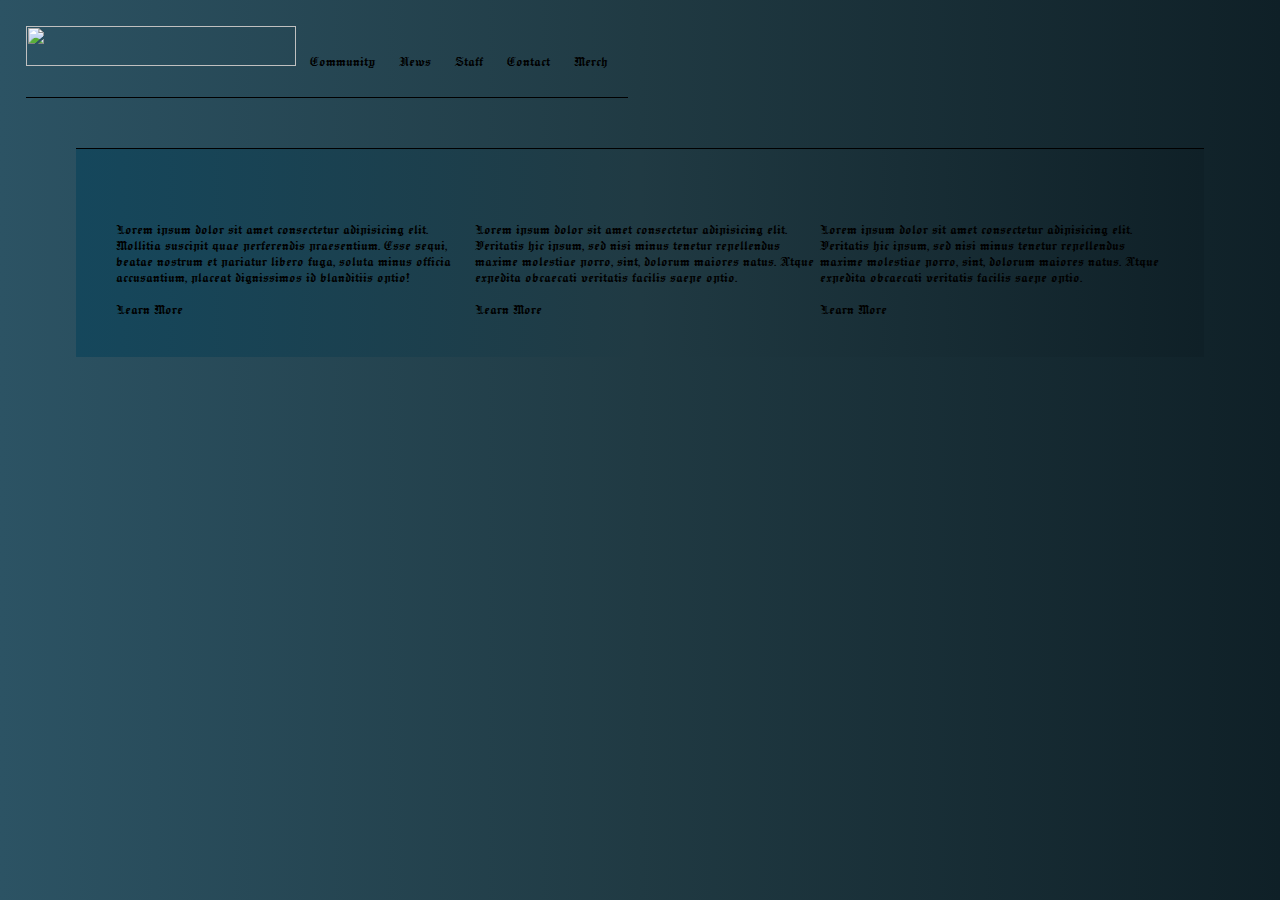
==== news.html @ d1d23c19 "Ceci est le rendu du projet fansite2." ====
<!DOCTYPE html>
<html lang="en">
<head>
    <meta charset="UTF-8">
    <link rel="stylesheet" href="news.css">
    <link rel="preconnect" href="https://fonts.googleapis.com">
    <link rel="preconnect" href="https://fonts.gstatic.com" crossorigin>
    <link href="https://fonts.googleapis.com/css2?family=Jacquard+24&display=swap" rel="stylesheet">
    <meta name="viewport" content="width=device-width, initial-scale=1.0">
    <title>News</title>
</head>
    <body>
        <header>
            <nav>
                <div class="List">
                    <img src="./images/logo.webp" alt="">
                    <a href="index.html">Community</a>
                    <a href="#">News</a>
                    <a href="#">Staff</a>
                    <a href="#">Contact</a>
                    <a href="#">Merch</a>
                </div>
            </nav>
        </header>
            <main>
                <section class="article">
                    <div class="profil">
                        <a class="submit" href="#"><img src="./images/dracula.webp" alt=""></a>
                        <p>Lorem ipsum dolor sit amet consectetur adipisicing elit. 
                            Mollitia suscipit quae perferendis praesentium. 
                            Esse sequi, beatae nostrum et pariatur libero fuga, soluta minus officia accusantium, placeat dignissimos id blanditiis optio!</p>
                        <a href="#">Learn More</a>
                    </div>
                    <div class="profil2">
                        <a class="submit2" href="#"><img src="./images/update.webp" alt=""></a>
                        <p>Lorem ipsum dolor sit amet consectetur adipisicing elit.
                            Veritatis hic ipsum, sed nisi minus tenetur repellendus maxime molestiae porro, sint, 
                            dolorum maiores natus. Atque expedita obcaecati veritatis facilis saepe optio.</p>
                        <a href="#">Learn More</a>
                    </div>
                    <div class="profil3">
                        <a  class="submit3" href="#"><img src="./images/castlevania.webp" alt=""></a>
                        <p>Lorem ipsum dolor sit amet consectetur adipisicing elit.
                            Veritatis hic ipsum, sed nisi minus tenetur repellendus maxime molestiae porro, sint, 
                            dolorum maiores natus. Atque expedita obcaecati veritatis facilis saepe optio.</p>
                            <a href="#">Learn More</a>
                    </div>
                </section>
            </main>
        <footer>
            <section class="Pied">
                <img src="./images/logo2-plateforme.png" alt="">
            </section>
        </footer>
    </body>
</html>
---- news.css ----
*{
    font-family: "Jacquard 24", system-ui;
    font-weight: 400;
    font-style: normal;  
}

body{
    padding: 2vw;
    margin: 0;
    background: #0F2027;  /* fallback for old browsers */
    background: -webkit-linear-gradient(to right, #2C5364, #203A43, #0F2027);  /* Chrome 10-25, Safari 5.1-6 */
    background: linear-gradient(to right, #2C5364, #203A43, #0F2027); /* W3C, IE 10+/ Edge, Firefox 16+, Chrome 26+, Opera 12+, Safari 7+ */
}

nav{
    display: flex;
    flex-direction: row;
    /* flex-wrap: wrap; */
    /* background-size: 50%; */
    height: 8vh;
}

.List{
    display: inline-block;
    align-items: center;
    border-bottom: 1px solid black;
}

.List img{
    width: 30vh;
    margin-right: 10px;
    height: auto;
    height: 40px;
    margin-bottom: -10px;
}

.List a:hover{
    color: brown;
}

a{
    text-decoration: none;
    color: black;
    margin-right: 20px;
    /* width: 30px; */
    /* border-left: 1px solid black;
    border-right: 1px solid black; */
}

footer{
    display: flex;
    flex-direction: row;
    justify-content: center;
    align-items: center;
 }
 
 footer img{
    height: 10vh;
    padding-top: 20px;
    border-radius: 10px;
    margin-right: 120px;
    border-top: 1px solid black;
 }
 
 .annexe{
    flex-direction: row;
 }
 
 .coordinate{
    flex-direction: row;
 }

 main{
    padding: 30px;
 }

.article{
    display: flex;
    padding: 40px;
    margin: 20px;
    border-top: 1px solid black;
    background: #0F2027;  /* fallback for old browsers */
    background: -webkit-linear-gradient(to right, #205e78, #203A43, #0F2027);  /* Chrome 10-25, Safari 5.1-6 */
    background: linear-gradient(to right, #15475c, #203A43, #0F2027); /* W3C, IE 10+/ Edge, Firefox 16+, Chrome 26+, Opera 12+, Safari 7+ */
    scrollbar-width: 20%;
    scroll-behavior: auto;
}


submit {
    background-color: #0F2027;
    border: 3px solid #0F2027;
    border-radius: 30px;
}
submit2 a{
    background-color: #0F2027;
    border: 3px solid #0F2027;
    border-radius: 30px;
}
submit3 a{
    background-color: #0F2027;
    border: 3px solid #0F2027;
    border-radius: 30px;
}

.article a:hover{
    filter: drop-shadow(0 0 0.75rem crimson);
    box-shadow: rgba(240, 46, 170, 0.4) 5px 5px, rgba(240, 46, 170, 0.3) 10px 10px, rgba(240, 46, 170, 0.2) 15px 15px, rgba(240, 46, 170, 0.1) 20px 20px, rgba(240, 46, 170, 0.05) 25px 25px;
}


.article a::after{
    box-shadow: 0 5px 15px rgba(0,0,0,0.3);
    opacity: 0;
    transition: opacity 0.3s ease-in-out;
    transition-duration: 10s;
}

.article img{
    width: 50vh;
}
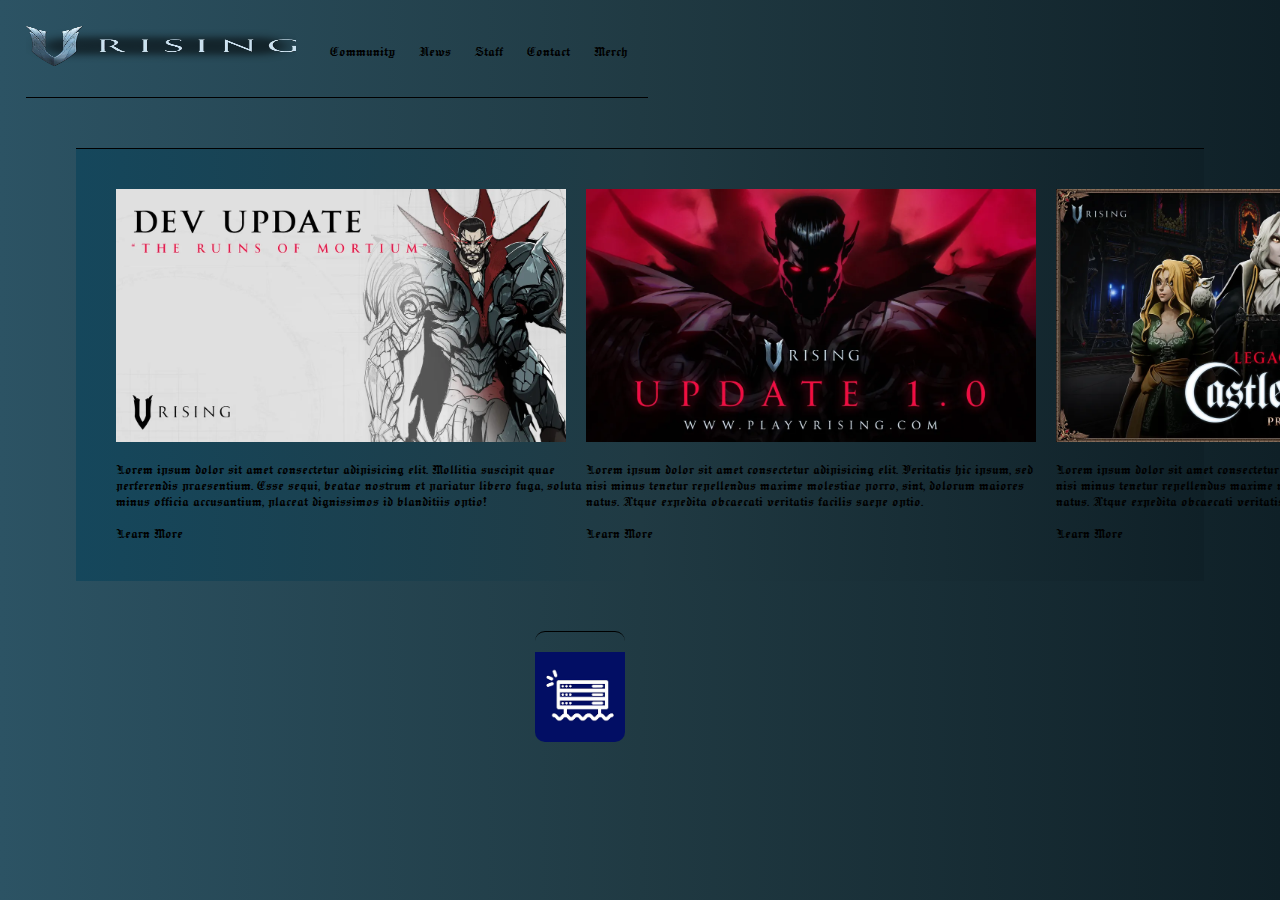
==== commit 8292569e: "Ceci est le rendu du projet fansite2." ====
--- a/news.html
+++ b/news.html
@@ -13,11 +13,11 @@
         <header>
             <nav>
                 <div class="List">
-                    <img src="./images/logo.webp" alt="">
+                    <a href="index.html"><img src="./images/logo.webp" alt=""></a>
                     <a href="index.html">Community</a>
-                    <a href="#">News</a>
-                    <a href="#">Staff</a>
-                    <a href="#">Contact</a>
+                    <a href="">News</a>
+                    <a href="staff.html">Staff</a>
+                    <a href="news.html">Contact</a>
                     <a href="#">Merch</a>
                 </div>
             </nav>
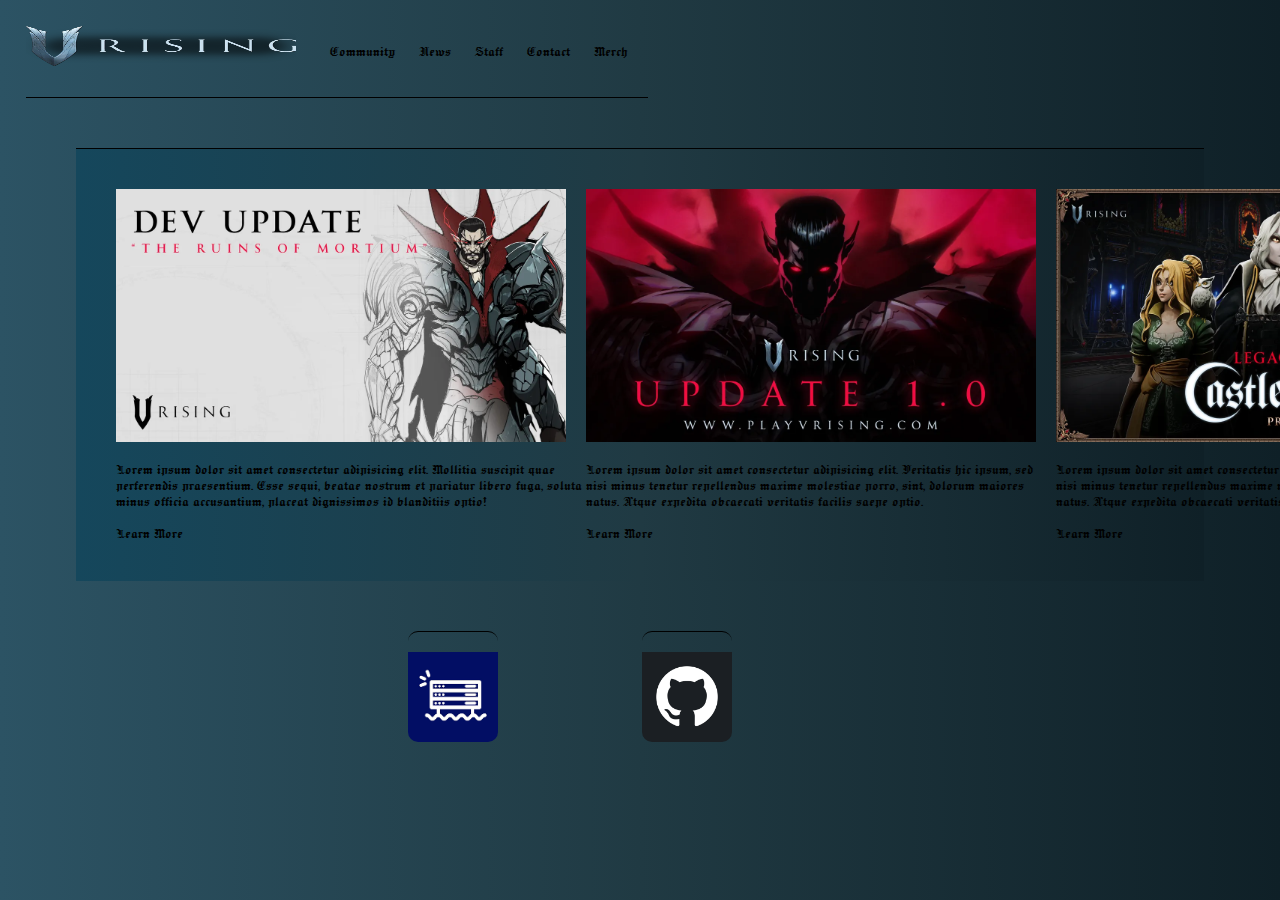
==== commit 25b3c361: "Ceci est le rendu du projet fansite2." ====
--- a/news.html
+++ b/news.html
@@ -49,7 +49,8 @@
             </main>
         <footer>
             <section class="Pied">
-                <img src="./images/logo2-plateforme.png" alt="">
+                <a href="https://laplateforme.io/"><img src="./images/logo2-plateforme.png" alt=""></a>
+                <a href="https://github.com/antony-lucide/fansite2"><img src="github-6980894_1280.png" alt=""></a>
             </section>
         </footer>
     </body>
